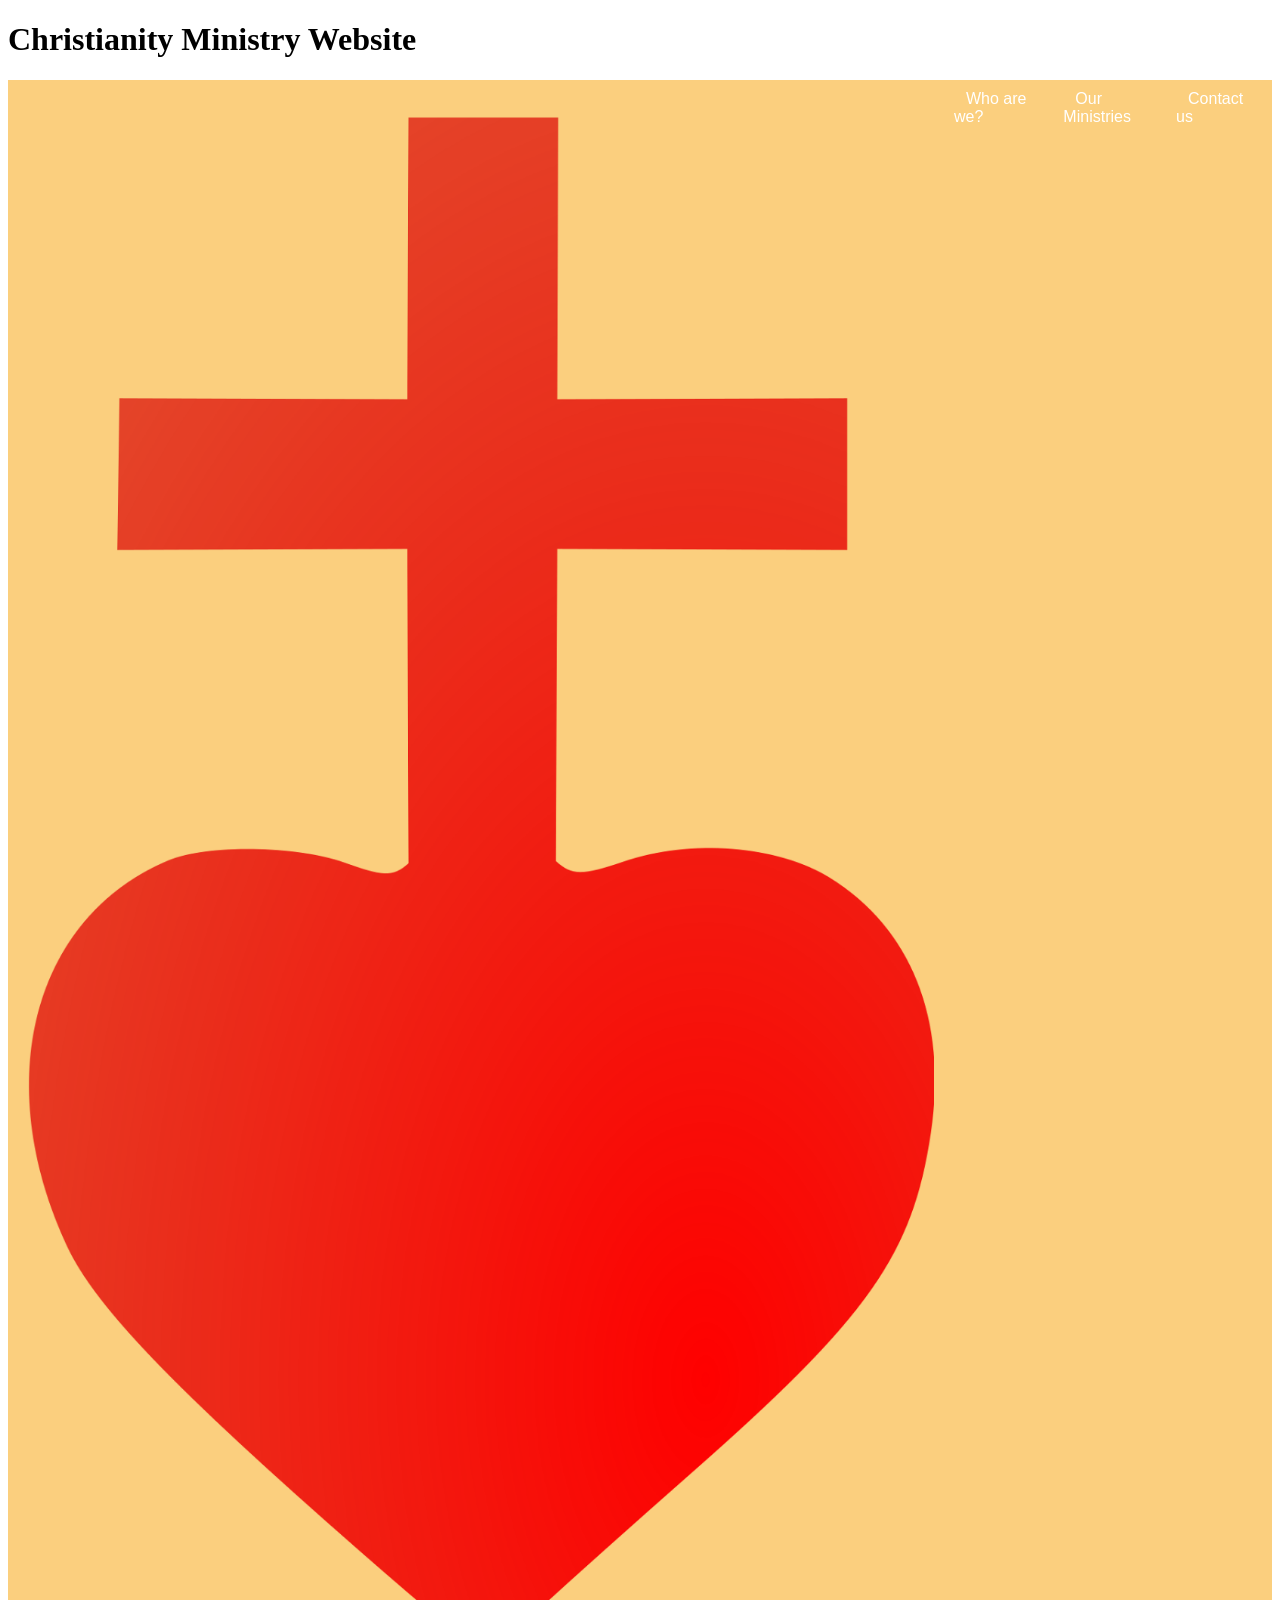
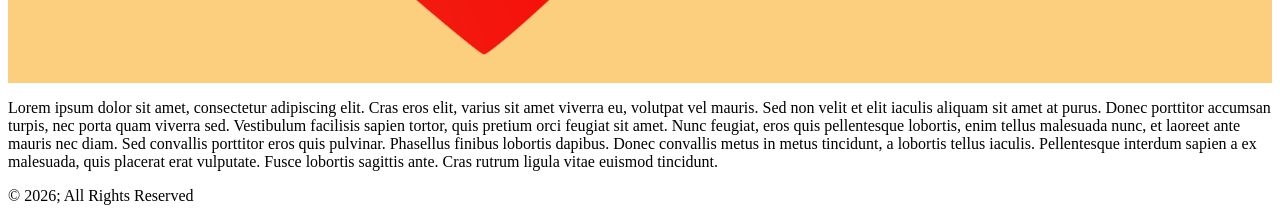
==== index.html @ f730ec4c "initial commit" ====
<!DOCTYPE html>
<html lang="en">
<head>
    <meta charset="UTF-8">
    <meta name="viewport" content="width=device-width, initial-scale=1.0">
    <title>Landing Page</title>
    <link rel="icon" type="image/x-icon" href="img/favicon.ico">
    <link rel="stylesheet" href="css/main.css">
</head>
<body>
    <header>
        <h1>Christianity Ministry Website</h1>
        <div class="nav">
            <ul>
                <li><a href="index.html"><img id="logo" src="img/icon.png"></a></li>
                <li><a class="navlink" href="pages/about.html">Who are we?</a></li>
                <li><a class="navlink" href="pages/ministries.html">Our Ministries</a></li>
                <li><a class="navlink" href="pages/contact.html">Contact us</a></li>
            </ul>
        </div>
    </header>
    <article>
        <div class="news">

        </div>
        <p>Lorem ipsum dolor sit amet, consectetur adipiscing elit. Cras eros elit, varius sit amet viverra eu, volutpat vel mauris. Sed non velit et elit iaculis aliquam sit amet at purus. Donec porttitor accumsan turpis, nec porta quam viverra sed. Vestibulum facilisis sapien tortor, quis pretium orci feugiat sit amet. Nunc feugiat, eros quis pellentesque lobortis, enim tellus malesuada nunc, et laoreet ante mauris nec diam. Sed convallis porttitor eros quis pulvinar. Phasellus finibus lobortis dapibus. Donec convallis metus in metus tincidunt, a lobortis tellus iaculis. Pellentesque interdum sapien a ex malesuada, quis placerat erat vulputate. Fusce lobortis sagittis ante. Cras rutrum ligula vitae euismod tincidunt. </p>

    </article>
    <footer>
        <p>&copy; 2026; All Rights Reserved</p>
    </footer>
</body>
</html>
---- css/main.css ----
.nav {
    background-color: #fbcf7e;
    padding: 10px 20px;
}

.nav ul {
    list-style: none;
    margin: 0;
    padding: 0;
    display: flex;
    gap: 20px;
}

/* Style individual links */
.nav ul a {
    text-decoration: none;  /* Removes underline */
    color: #fff;
    font-family: sans-serif;
    font-size: 16px;
    padding: 8px 12px;
    transition: background-color 0.3s ease;
}

/* Hover indicator effect */
.nav ul a:hover {
    background-color: #555;
    border-radius: 4px;
}

.nav ul #logo {
    max-width: 100%;
    height: auto;
    display: block;
}
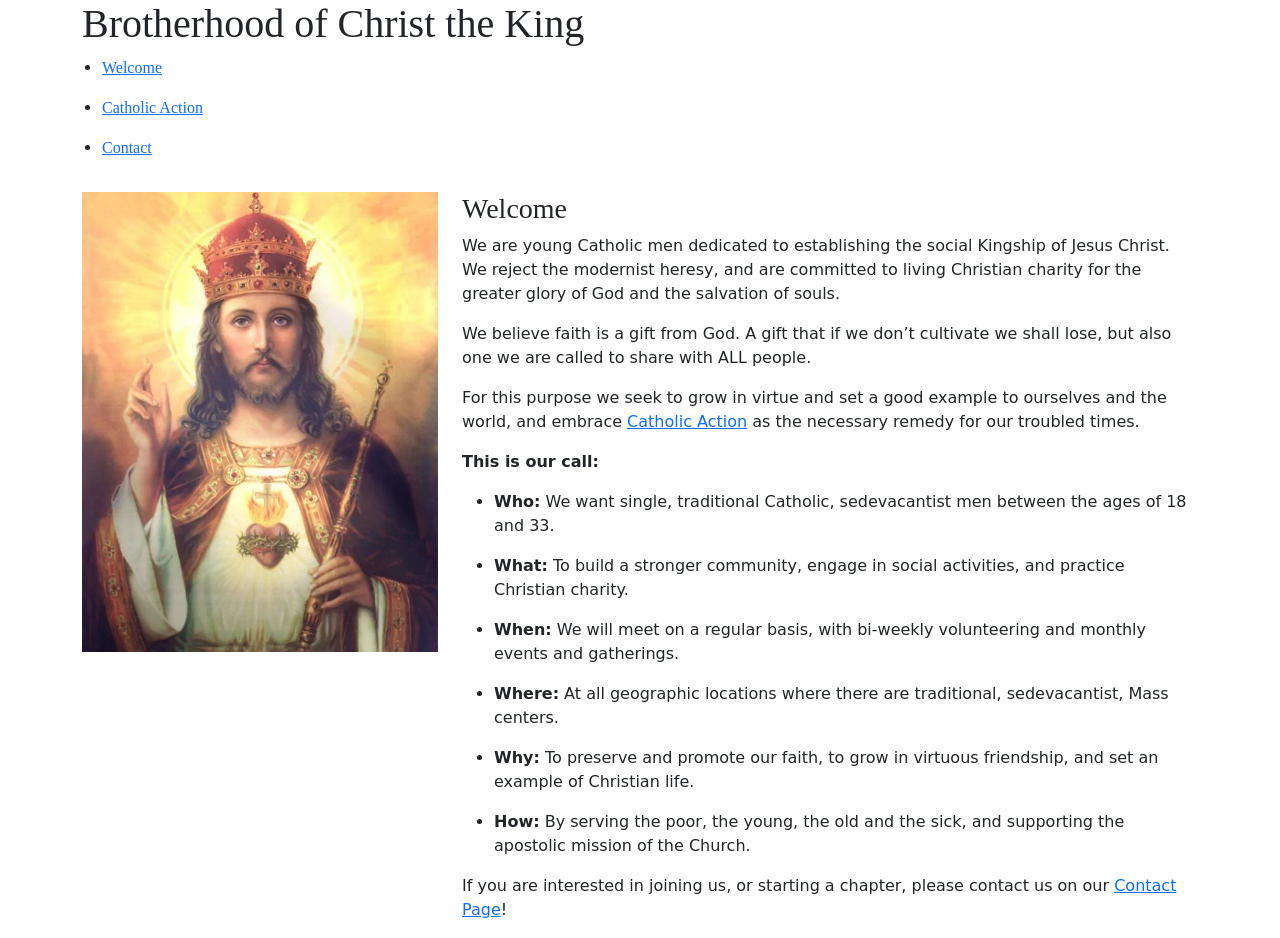
==== commit afb94928: "Gutted almost everything, added bootstrap" ====
--- a/index.html
+++ b/index.html
@@ -3,31 +3,54 @@
 <head>
     <meta charset="UTF-8">
     <meta name="viewport" content="width=device-width, initial-scale=1.0">
-    <title>Landing Page</title>
     <link rel="icon" type="image/x-icon" href="img/favicon.ico">
     <link rel="stylesheet" href="css/main.css">
+    <link href="https://cdn.jsdelivr.net/npm/bootstrap@5.0.2/dist/css/bootstrap.min.css" rel="stylesheet" integrity="sha384-EVSTQN3/azprG1Anm3QDgpJLIm9Nao0Yz1ztcQTwFspd3yD65VohhpuuCOmLASjC" crossorigin="anonymous">
+    <script src="https://cdn.jsdelivr.net/npm/bootstrap@5.0.2/dist/js/bootstrap.bundle.min.js" integrity="sha384-MrcW6ZMFYlzcLA8Nl+NtUVF0sA7MsXsP1UyJoMp4YLEuNSfAP+JcXn/tWtIaxVXM" crossorigin="anonymous"></script>
+    <title>Welcome to the Brotherhood of Christ the King</title>
 </head>
 <body>
-    <header>
-        <h1>Christianity Ministry Website</h1>
-        <div class="nav">
-            <ul>
-                <li><a href="index.html"><img id="logo" src="img/icon.png"></a></li>
-                <li><a class="navlink" href="pages/about.html">Who are we?</a></li>
-                <li><a class="navlink" href="pages/ministries.html">Our Ministries</a></li>
-                <li><a class="navlink" href="pages/contact.html">Contact us</a></li>
-            </ul>
+    <div class="container">
+        <div class="row"> <!-- Header (Title + Nav) -->
+            <div class="col-auto">
+                <div class="row">
+                    <h1 class="amiri-text" id="title">Brotherhood of Christ the King</h1>
+                </div>
+                <div class="row">
+                    <div class="nav">
+                        <ul>
+                            <li><a href="index.html"><p class="amiri-text">Welcome</p></a></li>
+                            <li><a class="navlink" href="pages/catholic_action.html"><p class="amiri-text">Catholic Action</p></a></li>
+                            <li><a class="navlink" href="pages/contact.html"><p class="amiri-text">Contact</p></a></li>
+                        </ul>
+                    </div>
+                </div>
+            </div>
         </div>
-    </header>
-    <article>
-        <div class="news">
+        <div class="row"> <!-- Content -->
+            <div class="col-12 col-md-4 col-lg-4">
+                <img src="img/Christ-the-king.png" class="image img-fluid">
+            </div>
+            <div class="col-12 col-md-8 col-lg-8">
+                <h3 class="amiri-text">Welcome</h3>
+                <p>We are young Catholic men dedicated to establishing the social Kingship of Jesus Christ. We reject the modernist heresy, and are committed to living Christian charity for the greater glory of God and the salvation of souls.</p>
+                <p>We believe faith is a gift from God. A gift that if we don’t cultivate we shall lose, but also one we are called to share with ALL people. </p>
+                <p>For this purpose we seek to grow in virtue and set a good example to ourselves and the world, and embrace <a href="pages/catholic_action">Catholic Action</a> as the necessary remedy for our troubled times.</p>
+                <p><strong>This is our call: </strong></p>
+                <ul>
+                    <li><p><strong>Who:</strong> We want single, traditional Catholic, sedevacantist men between the ages of 18 and 33.</p></li>
+                    <li><p><strong>What:</strong> To build a stronger community, engage in social activities, and practice Christian charity.</p></li>
+                    <li><p><strong>When:</strong> We will meet on a regular basis, with bi-weekly volunteering and monthly events and gatherings.</p></li>
+                    <li><p><strong>Where:</strong> At all geographic locations where there are traditional, sedevacantist, Mass centers.</p></li>
+                    <li><p><strong>Why:</strong> To preserve and promote our faith, to grow in virtuous friendship, and set an example of Christian life.</p></li>
+                    <li><p><strong>How:</strong> By serving the poor, the young, the old and the sick, and supporting the apostolic mission of the Church.</p></li>
+                </ul>
+                <p>If you are interested in joining us, or starting a chapter, please contact us on our <a href="pages/contact.html">Contact Page</a>!</p>
+            </div>
+        </div>
+        <div class="row"> <!-- Footer -->
 
         </div>
-        <p>Lorem ipsum dolor sit amet, consectetur adipiscing elit. Cras eros elit, varius sit amet viverra eu, volutpat vel mauris. Sed non velit et elit iaculis aliquam sit amet at purus. Donec porttitor accumsan turpis, nec porta quam viverra sed. Vestibulum facilisis sapien tortor, quis pretium orci feugiat sit amet. Nunc feugiat, eros quis pellentesque lobortis, enim tellus malesuada nunc, et laoreet ante mauris nec diam. Sed convallis porttitor eros quis pulvinar. Phasellus finibus lobortis dapibus. Donec convallis metus in metus tincidunt, a lobortis tellus iaculis. Pellentesque interdum sapien a ex malesuada, quis placerat erat vulputate. Fusce lobortis sagittis ante. Cras rutrum ligula vitae euismod tincidunt. </p>
-
-    </article>
-    <footer>
-        <p>&copy; 2026; All Rights Reserved</p>
-    </footer>
+    </div>
 </body>
 </html>
--- a/css/main.css
+++ b/css/main.css
@@ -1,4 +1,35 @@
-.nav {
+@font-face {
+    font-family: 'Amiri';
+    src: url('fonts/Amiri-Regular.ttf');
+}
+
+@font-face {
+    font-family: 'Amiri';
+    src: url('fonts/Amiri-Bold.ttf');
+    font-weight: 700;
+    font-style: normal;
+}
+
+@font-face {
+    font-family: 'Amiri';
+    src: url('fonts/Amiri-Italic.ttf');
+    font-weight: 400;
+    font-style: italic;
+}
+
+@font-face {
+    font-family: 'Amiri';
+    src: url('fonts/Amiri-BoldItalic.ttf');
+    font-weight: 700;
+    font-style: italic;
+}
+
+.amiri-text {
+    font-family:'Amiri', 'Times New Roman', Times, serif
+}
+
+
+/* .nav {
     background-color: #fbcf7e;
     padding: 10px 20px;
 }
@@ -11,9 +42,8 @@
     gap: 20px;
 }
 
-/* Style individual links */
 .nav ul a {
-    text-decoration: none;  /* Removes underline */
+    text-decoration: none; 
     color: #fff;
     font-family: sans-serif;
     font-size: 16px;
@@ -21,7 +51,6 @@
     transition: background-color 0.3s ease;
 }
 
-/* Hover indicator effect */
 .nav ul a:hover {
     background-color: #555;
     border-radius: 4px;
@@ -31,4 +60,4 @@
     max-width: 100%;
     height: auto;
     display: block;
-}+} */
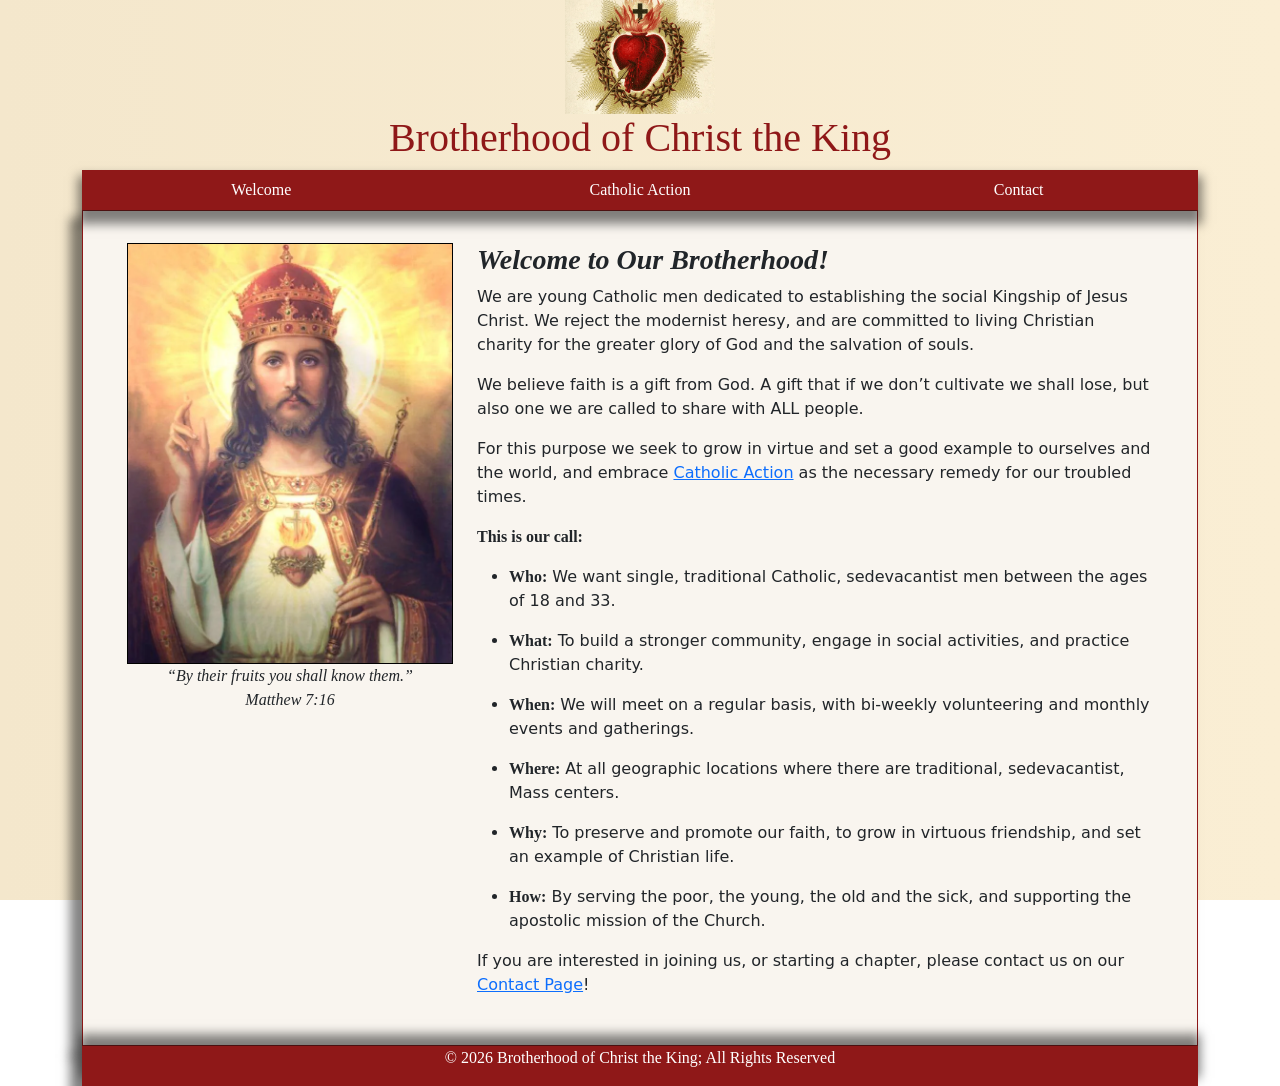
==== commit eaf30bd4: "index and css overhaul" ====
--- a/index.html
+++ b/index.html
@@ -4,35 +4,52 @@
     <meta charset="UTF-8">
     <meta name="viewport" content="width=device-width, initial-scale=1.0">
     <link rel="icon" type="image/x-icon" href="img/favicon.ico">
-    <link rel="stylesheet" href="css/main.css">
     <link href="https://cdn.jsdelivr.net/npm/bootstrap@5.0.2/dist/css/bootstrap.min.css" rel="stylesheet" integrity="sha384-EVSTQN3/azprG1Anm3QDgpJLIm9Nao0Yz1ztcQTwFspd3yD65VohhpuuCOmLASjC" crossorigin="anonymous">
     <script src="https://cdn.jsdelivr.net/npm/bootstrap@5.0.2/dist/js/bootstrap.bundle.min.js" integrity="sha384-MrcW6ZMFYlzcLA8Nl+NtUVF0sA7MsXsP1UyJoMp4YLEuNSfAP+JcXn/tWtIaxVXM" crossorigin="anonymous"></script>
+    <link rel="stylesheet" href="css/main.css">
     <title>Welcome to the Brotherhood of Christ the King</title>
 </head>
 <body>
     <div class="container">
-        <div class="row"> <!-- Header (Title + Nav) -->
-            <div class="col-auto">
+        <div class="row">
+            <div class="col-12">
+
+                <!-- Title -->
                 <div class="row">
-                    <h1 class="amiri-text" id="title">Brotherhood of Christ the King</h1>
-                </div>
-                <div class="row">
-                    <div class="nav">
-                        <ul>
-                            <li><a href="index.html"><p class="amiri-text">Welcome</p></a></li>
-                            <li><a class="navlink" href="pages/catholic_action.html"><p class="amiri-text">Catholic Action</p></a></li>
-                            <li><a class="navlink" href="pages/contact.html"><p class="amiri-text">Contact</p></a></li>
-                        </ul>
+                    <div class="col-12">
+                        <div class="header">
+                            <a href="index.html" class="title-link">
+                                <div class="title">
+                                    <img id="logo" src="img/icon-alternate.png" alt="Brotherhood of Christ the King">
+                                    <h1 id="title">Brotherhood of Christ the King</h1>
+                                </div>
+                            </a>
+                        </div>
                     </div>
                 </div>
+
+                <!-- Navigation -->
+                <div class="row">
+                    <div class="col-12">
+                        <nav class="nav">
+                            <ul>
+                                <li><a href="index.html">Welcome</a></li>
+                                <li><a href="pages/catholic_action.html">Catholic Action</a></li>
+                                <li><a href="pages/contact.html">Contact</a></li>
+                            </ul>
+                        </nav>
+                    </div>
+                </div>
+
             </div>
         </div>
-        <div class="row"> <!-- Content -->
-            <div class="col-12 col-md-4 col-lg-4">
+        <div class="row content"> <!-- Content -->
+            <div class="col-12 col-md-4 col-lg-4 aside">
                 <img src="img/Christ-the-king.png" class="image img-fluid">
+                <p><i>“By their fruits you shall know them.”<br/>Matthew 7:16</i></p>
             </div>
             <div class="col-12 col-md-8 col-lg-8">
-                <h3 class="amiri-text">Welcome</h3>
+                <h3>Welcome to Our Brotherhood!</h3>
                 <p>We are young Catholic men dedicated to establishing the social Kingship of Jesus Christ. We reject the modernist heresy, and are committed to living Christian charity for the greater glory of God and the salvation of souls.</p>
                 <p>We believe faith is a gift from God. A gift that if we don’t cultivate we shall lose, but also one we are called to share with ALL people. </p>
                 <p>For this purpose we seek to grow in virtue and set a good example to ourselves and the world, and embrace <a href="pages/catholic_action">Catholic Action</a> as the necessary remedy for our troubled times.</p>
@@ -48,8 +65,8 @@
                 <p>If you are interested in joining us, or starting a chapter, please contact us on our <a href="pages/contact.html">Contact Page</a>!</p>
             </div>
         </div>
-        <div class="row"> <!-- Footer -->
-
+        <div class="row footer"> <!-- Footer -->
+            <p>&copy; 2026 Brotherhood of Christ the King; All Rights Reserved</p>
         </div>
     </div>
 </body>
--- a/css/main.css
+++ b/css/main.css
@@ -24,14 +24,45 @@
     font-style: italic;
 }
 
-.amiri-text {
-    font-family:'Amiri', 'Times New Roman', Times, serif
+body {
+    background-image: linear-gradient(to right, #f4e7cc, #faeed4);
+    background-attachment: fixed;
+    min-width: 100vw;
 }
 
+.header {
+    display: flex;
+    justify-content: center; 
+}
 
-/* .nav {
-    background-color: #fbcf7e;
-    padding: 10px 20px;
+.title {
+    display: flex;
+    flex-direction: column;
+    align-items: center;
+    font-family: 'Amiri', 'Times New Roman', Times, serif;
+    color: rgb(143, 24, 24);
+}
+
+#logo {
+    max-width: 150px;
+    height: auto;
+}
+
+.title-link {
+    margin: 0;
+    text-align: center;
+    text-decoration: none;
+}
+
+.title-link:hover {
+    transform: scale(1.1);
+    transition: all 0.3s ease-in-out;
+}
+
+.nav {
+    background-color: rgb(143, 24, 24);
+    box-shadow: 0 10px 10px 4px rgba(10, 10, 10, 0.5);
+    width: 100%;
 }
 
 .nav ul {
@@ -39,25 +70,74 @@
     margin: 0;
     padding: 0;
     display: flex;
+    justify-content: center;
+    align-items: center;
     gap: 20px;
+    width: 100%;
+}
+
+.nav li {
+    flex: 1;
+    text-align: center;
 }
 
 .nav ul a {
-    text-decoration: none; 
+    display: block;
+    text-align: center;
+    text-decoration: none;
     color: #fff;
-    font-family: sans-serif;
-    font-size: 16px;
+    font-family: 'Amiri', 'Times New Roman', Times, serif;
     padding: 8px 12px;
-    transition: background-color 0.3s ease;
 }
 
 .nav ul a:hover {
-    background-color: #555;
-    border-radius: 4px;
+    transform: scale(1.1);
+    transition: all 0.3s ease-in-out;
+    box-shadow: 
+        0 0 5px 5px rgba(255, 255, 255, 0.5) inset,
+        -10px 0 5px 5px rgba(255, 255, 255, 0.5),
+        10px 0 5px 5px rgba(255, 255, 255, 0.5);
+    font-weight: 700;
 }
 
-.nav ul #logo {
-    max-width: 100%;
-    height: auto;
-    display: block;
-} */+.content {
+    background-color: #f9f5ef;
+    border: 1px solid rgb(143, 24, 24);
+    margin: 0;
+    padding: 2em;
+    box-shadow: -10px 10px 10px 2px rgba(10, 10, 10, 0.5);
+}
+
+.content h3, .content strong {
+    font-family: 'Amiri', 'Times New Roman', Times, serif;
+}
+
+.content h3 {
+    font-style: italic;
+    font-weight: bold;
+}
+
+.aside {
+    text-align: center;
+    align-items: center;
+    font-family: 'Amiri', 'Times New Roman', Times, serif;
+}
+
+.content img {
+    padding: auto;
+    border: 1px solid black;
+}
+
+.footer {
+    text-align: center;
+    display: flex;
+    align-items: center;
+    background-color:rgb(143, 24, 24);
+    color: #fff;
+    font-family: 'Amiri', 'Times New Roman', Times, serif;
+    margin: 0;
+    padding: 0;
+    box-shadow: 
+        -10px 10px 10px 2px rgba(10, 10, 10, 0.5),
+        0 -10px 10px 2px rgba(10, 10, 10, 0.5);
+}
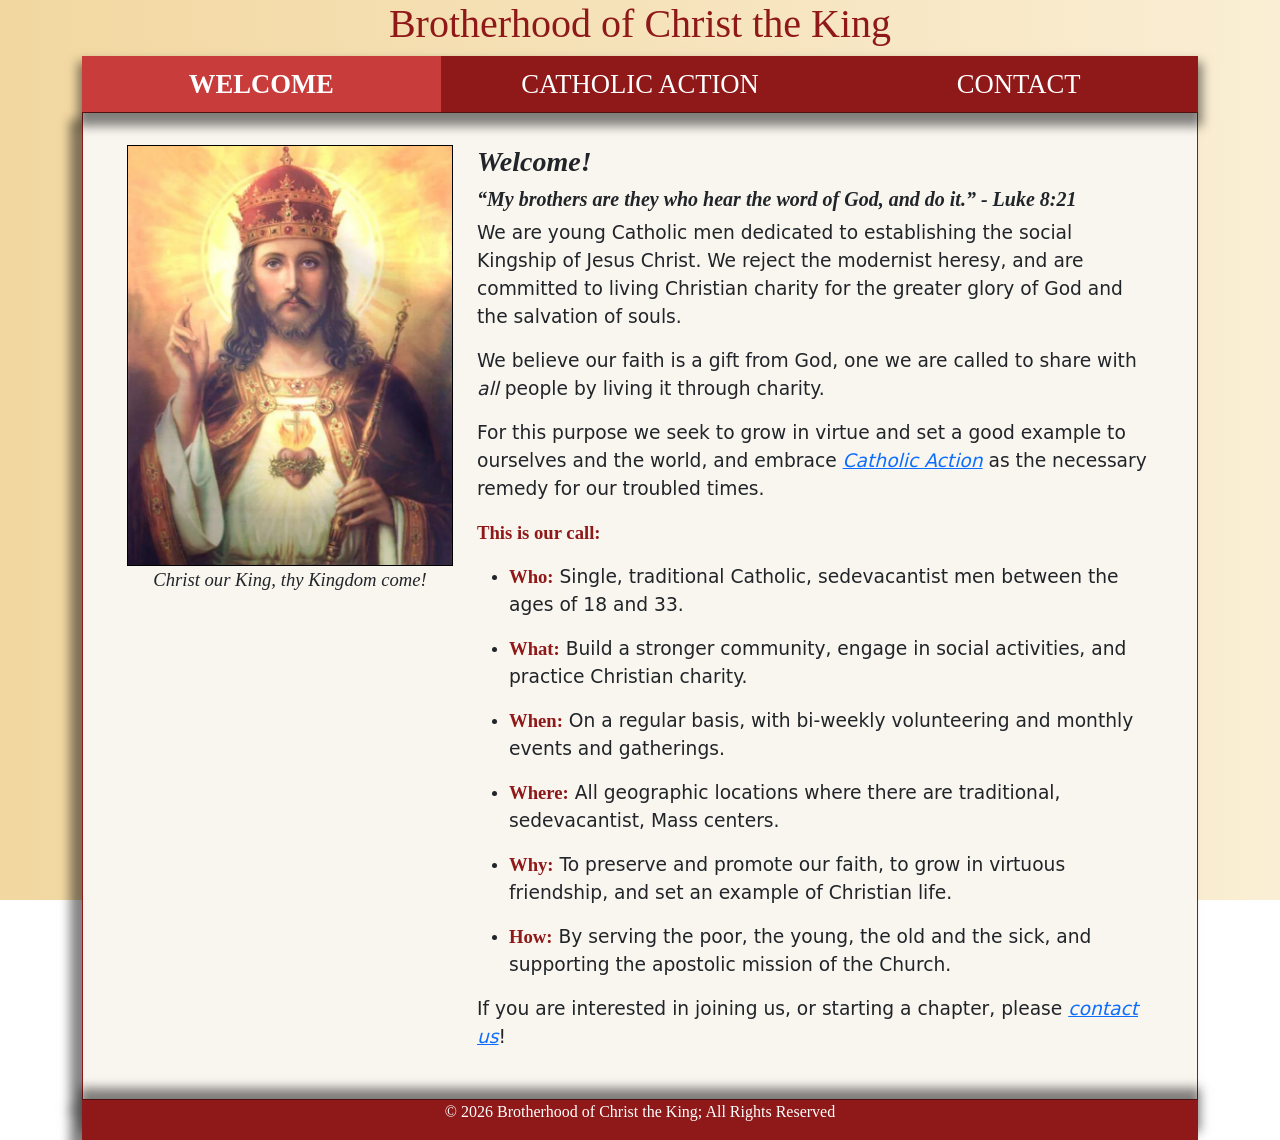
==== commit 71cae693: "Revisions per the Google Doc, removed old website pages" ====
--- a/index.html
+++ b/index.html
@@ -20,7 +20,7 @@
                         <div class="header">
                             <a href="index.html" class="title-link">
                                 <div class="title">
-                                    <img id="logo" src="img/icon-alternate.png" alt="Brotherhood of Christ the King">
+                                    <!-- <img id="logo" src="img/icon-alternate.png" alt="Brotherhood of Christ the King"> -->
                                     <h1 id="title">Brotherhood of Christ the King</h1>
                                 </div>
                             </a>
@@ -33,9 +33,9 @@
                     <div class="col-12">
                         <nav class="nav">
                             <ul>
-                                <li><a href="index.html">Welcome</a></li>
-                                <li><a href="pages/catholic_action.html">Catholic Action</a></li>
-                                <li><a href="pages/contact.html">Contact</a></li>
+                                <li><a class="active-page" href="index.html">WELCOME</a></li>
+                                <li><a href="pages/catholic_action.html">CATHOLIC ACTION</a></li>
+                                <li><a href="pages/contact.html">CONTACT</a></li>
                             </ul>
                         </nav>
                     </div>
@@ -45,24 +45,25 @@
         </div>
         <div class="row content"> <!-- Content -->
             <div class="col-12 col-md-4 col-lg-4 aside">
-                <img src="img/Christ-the-king.png" class="image img-fluid">
-                <p><i>“By their fruits you shall know them.”<br/>Matthew 7:16</i></p>
+                <img src="img/Christ-the-king.png" alt="Jesus Christ the King of Kings" class="image img-fluid">
+                <p><i>Christ our King, thy Kingdom come!</i></p>
             </div>
             <div class="col-12 col-md-8 col-lg-8">
-                <h3>Welcome to Our Brotherhood!</h3>
+                <h3>Welcome!</h3>
+                <h5><i>“My brothers are they who hear the word of God, and do it.”</i> - Luke 8:21</h5>
                 <p>We are young Catholic men dedicated to establishing the social Kingship of Jesus Christ. We reject the modernist heresy, and are committed to living Christian charity for the greater glory of God and the salvation of souls.</p>
-                <p>We believe faith is a gift from God. A gift that if we don’t cultivate we shall lose, but also one we are called to share with ALL people. </p>
+                <p>We believe our faith is a gift from God, one we are called to share with <i>all</i> people by living it through charity.</p>
                 <p>For this purpose we seek to grow in virtue and set a good example to ourselves and the world, and embrace <a href="pages/catholic_action">Catholic Action</a> as the necessary remedy for our troubled times.</p>
                 <p><strong>This is our call: </strong></p>
                 <ul>
-                    <li><p><strong>Who:</strong> We want single, traditional Catholic, sedevacantist men between the ages of 18 and 33.</p></li>
-                    <li><p><strong>What:</strong> To build a stronger community, engage in social activities, and practice Christian charity.</p></li>
-                    <li><p><strong>When:</strong> We will meet on a regular basis, with bi-weekly volunteering and monthly events and gatherings.</p></li>
-                    <li><p><strong>Where:</strong> At all geographic locations where there are traditional, sedevacantist, Mass centers.</p></li>
+                    <li><p><strong>Who:</strong> Single, traditional Catholic, sedevacantist men between the ages of 18 and 33.</p></li>
+                    <li><p><strong>What:</strong> Build a stronger community, engage in social activities, and practice Christian charity.</p></li>
+                    <li><p><strong>When:</strong> On a regular basis, with bi-weekly volunteering and monthly events and gatherings.</p></li>
+                    <li><p><strong>Where:</strong> All geographic locations where there are traditional, sedevacantist, Mass centers.</p></li>
                     <li><p><strong>Why:</strong> To preserve and promote our faith, to grow in virtuous friendship, and set an example of Christian life.</p></li>
                     <li><p><strong>How:</strong> By serving the poor, the young, the old and the sick, and supporting the apostolic mission of the Church.</p></li>
                 </ul>
-                <p>If you are interested in joining us, or starting a chapter, please contact us on our <a href="pages/contact.html">Contact Page</a>!</p>
+                <p>If you are interested in joining us, or starting a chapter, please <a href="pages/contact.html">contact us</a>!</p>
             </div>
         </div>
         <div class="row footer"> <!-- Footer -->
--- a/css/main.css
+++ b/css/main.css
@@ -25,7 +25,7 @@
 }
 
 body {
-    background-image: linear-gradient(to right, #f4e7cc, #faeed4);
+    background-image: linear-gradient(to right, /*#f4e7cc*/ #f2d7a0, #faeed4);
     background-attachment: fixed;
     min-width: 100vw;
 }
@@ -87,7 +87,13 @@
     text-decoration: none;
     color: #fff;
     font-family: 'Amiri', 'Times New Roman', Times, serif;
+    font-size: 20pt;
     padding: 8px 12px;
+}
+
+.active-page {
+    font-weight: bold;
+    background-color:rgb(201, 60, 60)
 }
 
 .nav ul a:hover {
@@ -108,11 +114,11 @@
     box-shadow: -10px 10px 10px 2px rgba(10, 10, 10, 0.5);
 }
 
-.content h3, .content strong {
+.content h3, .content h4, .content h5, .content h6, .content strong {
     font-family: 'Amiri', 'Times New Roman', Times, serif;
 }
 
-.content h3 {
+.content h3, .content h4, .content h5, .content h6 {
     font-style: italic;
     font-weight: bold;
 }
@@ -121,11 +127,29 @@
     text-align: center;
     align-items: center;
     font-family: 'Amiri', 'Times New Roman', Times, serif;
+    font-size: 14pt;
 }
 
 .content img {
     padding: auto;
     border: 1px solid black;
+}
+
+.content p {
+    font-size: 14pt;
+}
+
+.content p strong {
+    color: rgb(143, 24, 24);
+}
+
+.content a {
+    font-style: italic;
+}
+
+.content a:hover {
+    font-family: 'Amiri', 'Times New Roman', Times, serif;
+    font-size: 15pt;
 }
 
 .footer {
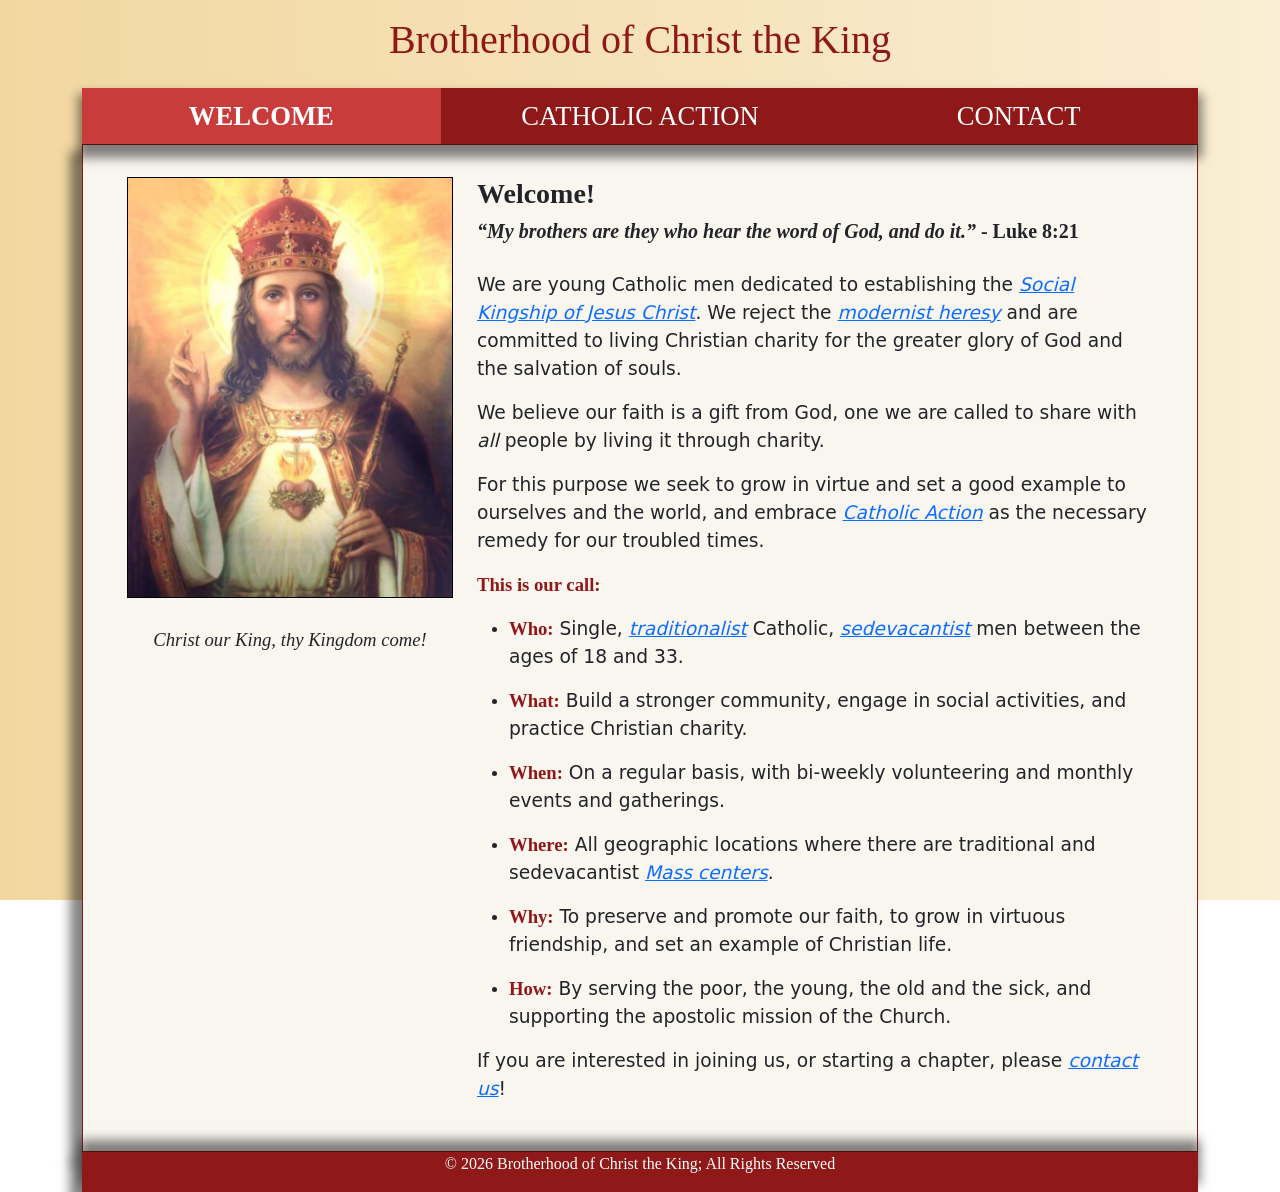
==== commit 7abb32fa: "Updated home page and contact page" ====
--- a/index.html
+++ b/index.html
@@ -51,15 +51,15 @@
             <div class="col-12 col-md-8 col-lg-8">
                 <h3>Welcome!</h3>
                 <h5><i>“My brothers are they who hear the word of God, and do it.”</i> - Luke 8:21</h5>
-                <p>We are young Catholic men dedicated to establishing the social Kingship of Jesus Christ. We reject the modernist heresy, and are committed to living Christian charity for the greater glory of God and the salvation of souls.</p>
+                <p>We are young Catholic men dedicated to establishing the <a href="https://www.vatican.va/content/pius-xi/en/encyclicals/documents/hf_p-xi_enc_11121925_quas-primas.html" target="_blank">Social Kingship of Jesus Christ</a>. We reject the <a href="https://cmri.org/articles-on-the-traditional-catholic-faith/the-doctrinal-errors-of-the-second-vatican-council/">modernist heresy</a> and are committed to living Christian charity for the greater glory of God and the salvation of souls.</p>
                 <p>We believe our faith is a gift from God, one we are called to share with <i>all</i> people by living it through charity.</p>
                 <p>For this purpose we seek to grow in virtue and set a good example to ourselves and the world, and embrace <a href="pages/catholic_action">Catholic Action</a> as the necessary remedy for our troubled times.</p>
                 <p><strong>This is our call: </strong></p>
                 <ul>
-                    <li><p><strong>Who:</strong> Single, traditional Catholic, sedevacantist men between the ages of 18 and 33.</p></li>
+                    <li><p><strong>Who:</strong> Single, <a href="https://traditionalmass.org/wp-content/uploads/2025/05/TradsInfall.pdf" target="_blank">traditionalist</a> Catholic, <a href="https://www.fathercekada.com/2013/11/19/sedevacantism-a-quick-primer/" target="_blank">sedevacantist</a> men between the ages of 18 and 33.</p></li>
                     <li><p><strong>What:</strong> Build a stronger community, engage in social activities, and practice Christian charity.</p></li>
                     <li><p><strong>When:</strong> On a regular basis, with bi-weekly volunteering and monthly events and gatherings.</p></li>
-                    <li><p><strong>Where:</strong> All geographic locations where there are traditional, sedevacantist, Mass centers.</p></li>
+                    <li><p><strong>Where:</strong> All geographic locations where there are traditional and sedevacantist <a href="https://traditionalmass.org/mass-locations/" target="_blank">Mass centers</a>.</p></li>
                     <li><p><strong>Why:</strong> To preserve and promote our faith, to grow in virtuous friendship, and set an example of Christian life.</p></li>
                     <li><p><strong>How:</strong> By serving the poor, the young, the old and the sick, and supporting the apostolic mission of the Church.</p></li>
                 </ul>
--- a/css/main.css
+++ b/css/main.css
@@ -41,6 +41,7 @@
     align-items: center;
     font-family: 'Amiri', 'Times New Roman', Times, serif;
     color: rgb(143, 24, 24);
+    padding: 1em 0 1em;
 }
 
 #logo {
@@ -119,8 +120,11 @@
 }
 
 .content h3, .content h4, .content h5, .content h6 {
-    font-style: italic;
     font-weight: bold;
+}
+
+.content h5 {
+    padding-bottom: 1em;
 }
 
 .aside {
@@ -128,6 +132,10 @@
     align-items: center;
     font-family: 'Amiri', 'Times New Roman', Times, serif;
     font-size: 14pt;
+}
+
+.aside p {
+    padding-top: 1.5em;
 }
 
 .content img {
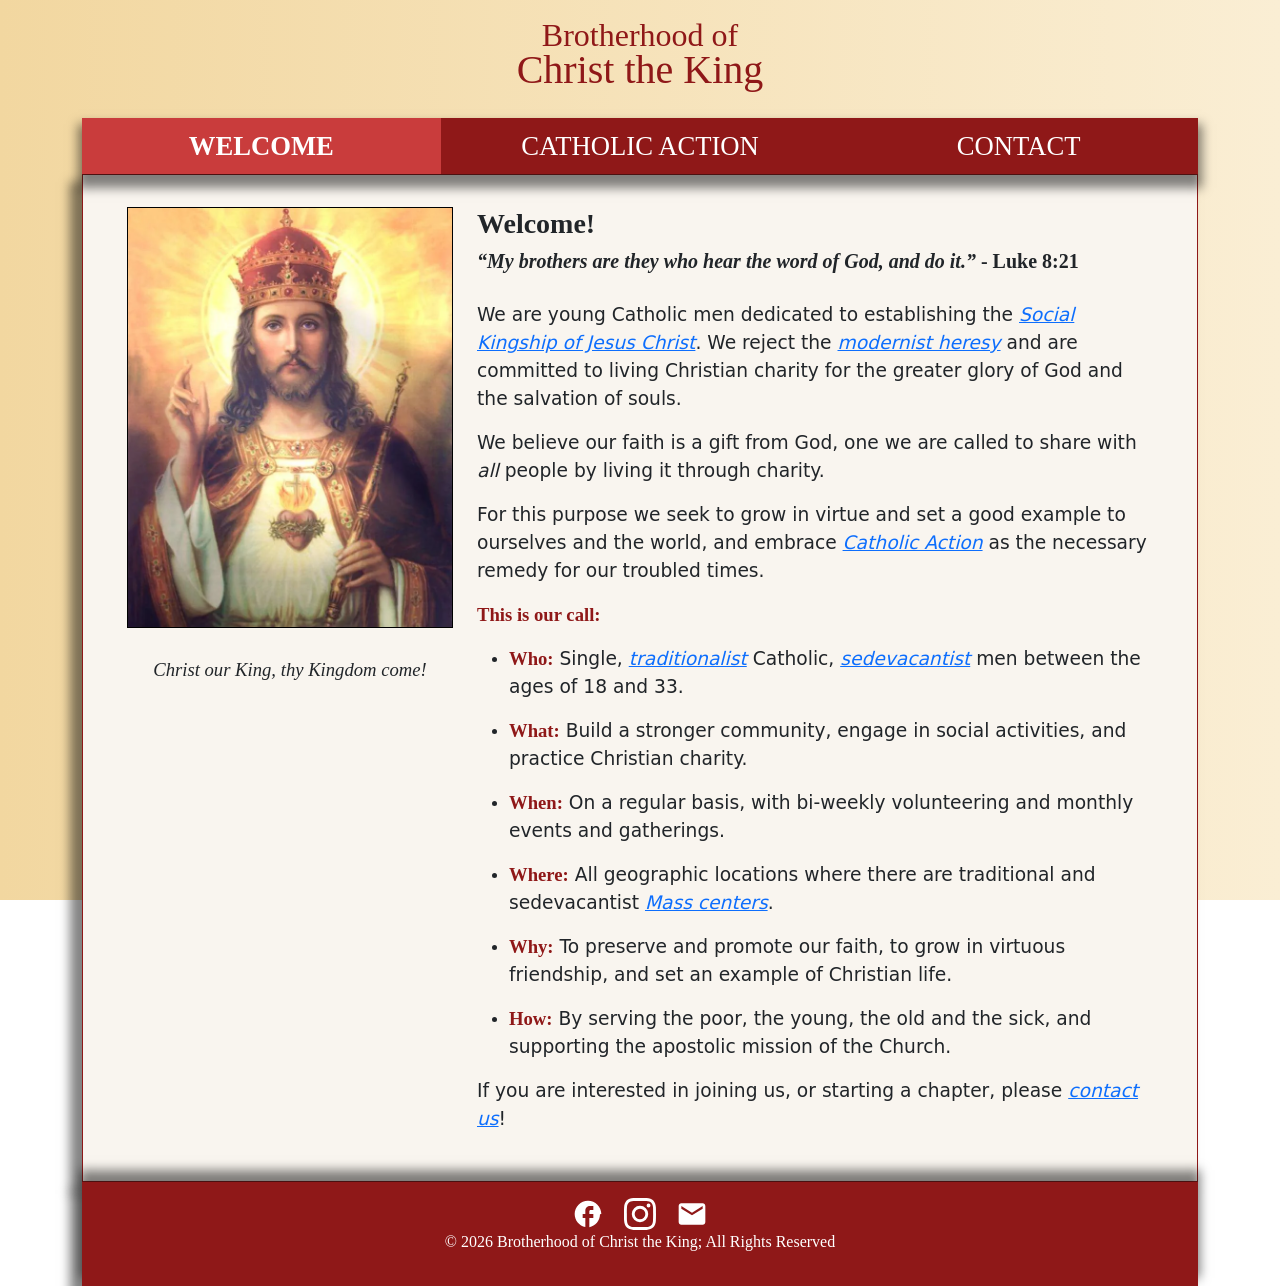
==== commit 2937e86d: "Mobile deployment v1.0" ====
--- a/index.html
+++ b/index.html
@@ -20,8 +20,9 @@
                         <div class="header">
                             <a href="index.html" class="title-link">
                                 <div class="title">
-                                    <!-- <img id="logo" src="img/icon-alternate.png" alt="Brotherhood of Christ the King"> -->
-                                    <h1 id="title">Brotherhood of Christ the King</h1>
+                                    <!-- <img id="logo" src="../img/icon-alternate.png" alt="Brotherhood of Christ the King"> -->
+                                    <h2>Brotherhood of</h5>
+                                    <h1 id="title">Christ the King</h1>
                                 </div>
                             </a>
                         </div>
@@ -31,16 +32,28 @@
                 <!-- Navigation -->
                 <div class="row">
                     <div class="col-12">
-                        <nav class="nav">
-                            <ul>
-                                <li><a class="active-page" href="index.html">WELCOME</a></li>
-                                <li><a href="pages/catholic_action.html">CATHOLIC ACTION</a></li>
-                                <li><a href="pages/contact.html">CONTACT</a></li>
-                            </ul>
+                        <!-- navbar-expand-md keeps it a desktop row above 768px, and collapses below it -->
+                        <nav class="nav navbar navbar-expand-md navbar-dark p-0">
+                            <div class="container-fluid p-0">
+                                
+                                <!-- Mobile Hamburger Toggler Button (Visible only on mobile views) -->
+                                <button class="navbar-toggler ms-auto my-2 me-2" type="button" data-bs-toggle="collapse" data-bs-target="#mainNavbar" aria-controls="mainNavbar" aria-expanded="false" aria-label="Toggle navigation">
+                                    <span class="navbar-toggler-icon"></span>
+                                </button>
+                                
+                                <!-- Collapsible Container matching your original ul/li framework -->
+                                <div class="collapse navbar-collapse" id="mainNavbar">
+                                    <ul>
+                                        <li><a class="active-page" href="index.html">WELCOME</a></li>
+                                        <li><a href="pages/catholic_action.html">CATHOLIC ACTION</a></li>
+                                        <li><a href="pages/contact.html">CONTACT</a></li>
+                                    </ul>
+                                </div>
+
+                            </div>
                         </nav>
                     </div>
                 </div>
-
             </div>
         </div>
         <div class="row content"> <!-- Content -->
@@ -67,6 +80,29 @@
             </div>
         </div>
         <div class="row footer"> <!-- Footer -->
+            <ul class="social-links">
+                <li>
+                    <a href="https://www.facebook.com/profile.php?id=61593427019181" target="_blank" rel="noopener noreferrer" aria-label="Facebook">
+                        <svg viewBox="0 0 24 24" class="social-icon" xmlns="http://w3.org">
+                            <path d="M22 12c0-5.52-4.48-10-10-10S2 6.48 2 12c0 4.84 3.44 8.87 8 9.8V15H8v-3h2V9.5C10 7.57 11.57 6 13.5 6H16v3h-2c-.55 0-1 .45-1 1v2h3v3h-3v6.95c4.56-.93 8-4.96 8-9.75z"/>
+                        </svg>
+                    </a>
+                </li>
+                <li>
+                    <a href="https://www.instagram.com/brothersofchristking/ " target="_blank" rel="noopener noreferrer" aria-label="Instagram">
+                        <svg viewBox="0 0 24 24" class="social-icon" xmlns="http://w3.org">
+                            <path d="M12 2.163c3.204 0 3.584.012 4.85.07 3.252.148 4.771 1.691 4.919 4.919.058 1.265.069 1.645.069 4.849 0 3.205-.012 3.584-.069 4.849-.149 3.225-1.664 4.771-4.919 4.919-1.266.058-1.644.07-4.85.07-3.204 0-3.584-.012-4.849-.07-3.26-.149-4.771-1.699-4.919-4.92-.058-1.265-.07-1.644-.07-4.849 0-3.204.013-3.583.07-4.849.149-3.227 1.664-4.771 4.919-4.919 1.266-.057 1.645-.069 4.849-.069zM12 0C8.741 0 8.333.014 7.053.072 2.695.272.273 2.69.073 7.051.014 8.333 0 8.741 0 12c0 3.259.014 3.668.072 4.948.2 4.358 2.618 6.78 6.98 6.98 1.281.058 1.689.072 4.948.072 3.259 0 3.668-.014 4.948-.072 4.354-.2 6.782-2.618 6.979-6.98.059-1.28.073-1.689.073-4.948 0-3.259-.014-3.667-.072-4.947-.196-4.354-2.617-6.78-6.979-6.98C15.668.014 15.259 0 12 0zm0 5.838a6.162 6.162 0 1 0 0 12.324 6.162 6.162 0 0 0 0-12.324zM12 16a4 4 0 1 1 0-8 4 4 0 0 1 0 8zm6.406-11.845a1.44 1.44 0 1 0 0 2.881 1.44 1.44 0 0 0 0-2.881z"/>
+                        </svg>
+                    </a>
+                </li>
+                <li>
+                    <a href="mailto:info@brothersofchristking.org" aria-label="Email Us">
+                        <svg viewBox="0 0 24 24" class="social-icon" xmlns="http://w3.org">
+                            <path d="M20 4H4c-1.1 0-1.99.9-1.99 2L2 18c0 1.1.9 2 2 2h16c1.1 0 2-.9 2-2V6c0-1.1-.9-2-2-2zm0 4l-8 5-8-5V6l8 5 8-5v2z"/>
+                        </svg>
+                    </a>
+                </li>
+            </ul>
             <p>&copy; 2026 Brotherhood of Christ the King; All Rights Reserved</p>
         </div>
     </div>
--- a/css/main.css
+++ b/css/main.css
@@ -42,6 +42,10 @@
     font-family: 'Amiri', 'Times New Roman', Times, serif;
     color: rgb(143, 24, 24);
     padding: 1em 0 1em;
+}
+
+.title h2 {
+    margin-bottom: -0.5rem;
 }
 
 #logo {
@@ -168,8 +172,58 @@
     color: #fff;
     font-family: 'Amiri', 'Times New Roman', Times, serif;
     margin: 0;
-    padding: 0;
+    padding: 1em 0;
     box-shadow: 
         -10px 10px 10px 2px rgba(10, 10, 10, 0.5),
         0 -10px 10px 2px rgba(10, 10, 10, 0.5);
+}
+
+/* Social Icon List Arrangement */
+.social-links {
+    list-style: none;
+    display: flex;
+    justify-content: center;
+    align-items: center;
+    gap: 1.25rem;
+    padding: 0;
+    margin: 0;
+}
+
+/* Icon Design Rules */
+.social-icon {
+    width: 2em;
+    height: 2em;
+    fill: rgb(255, 255, 255); 
+    transition: transform 0.2s ease, fill 0.2s ease;
+}
+
+.social-links a:hover .social-icon,
+.social-links a:focus .social-icon {
+    transform: scale(1.15);
+    fill: #f4cccc; 
+}
+
+@media (max-width: 768px) {
+    .nav ul {
+        flex-direction: column;
+        gap: 0; 
+        padding: 10px 0;
+    }
+
+    .nav li {
+        width: 100%;
+    }
+
+    .nav ul a {
+        border-bottom: 1px solid rgba(255, 255, 255, 0.1);
+        padding: 12px 0;
+    }
+
+    .nav li:last-child a {
+        border-bottom: none; 
+    }
+
+    .content {
+        padding: 1em;
+    }
 }
